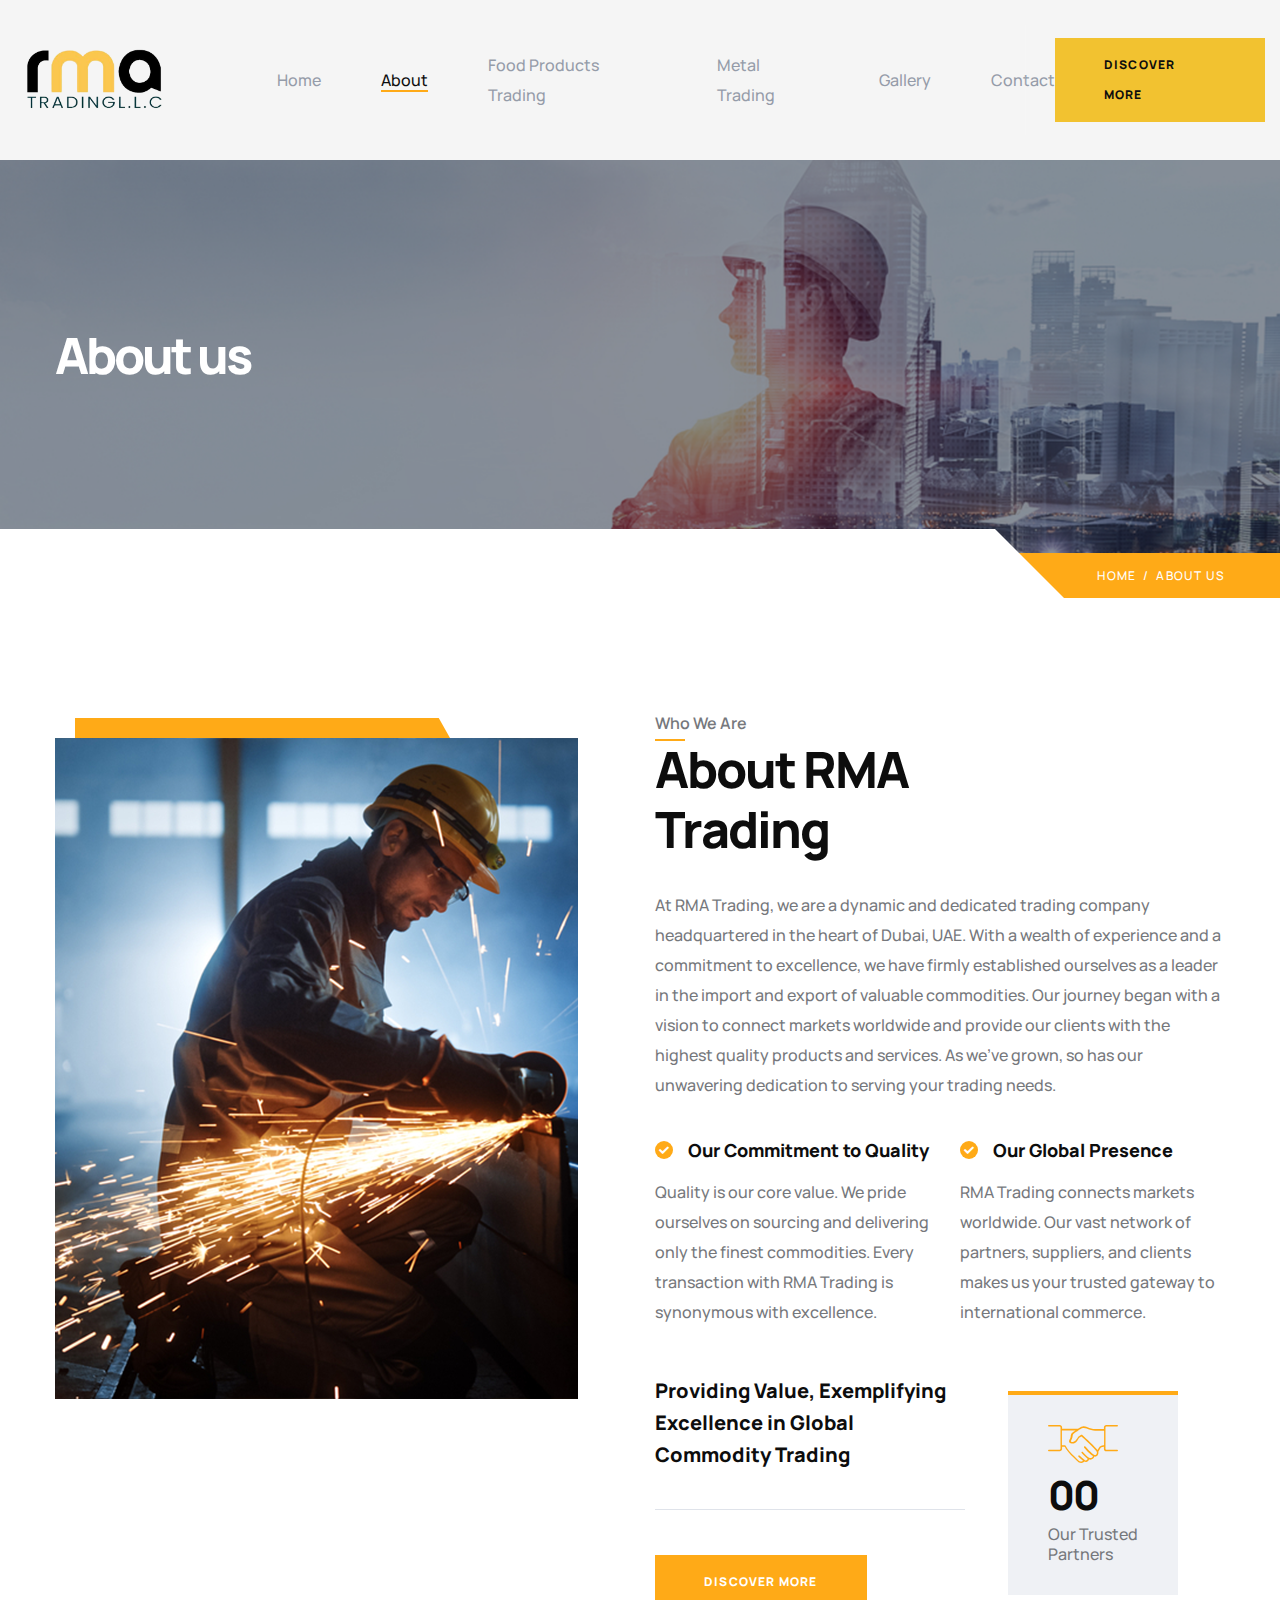
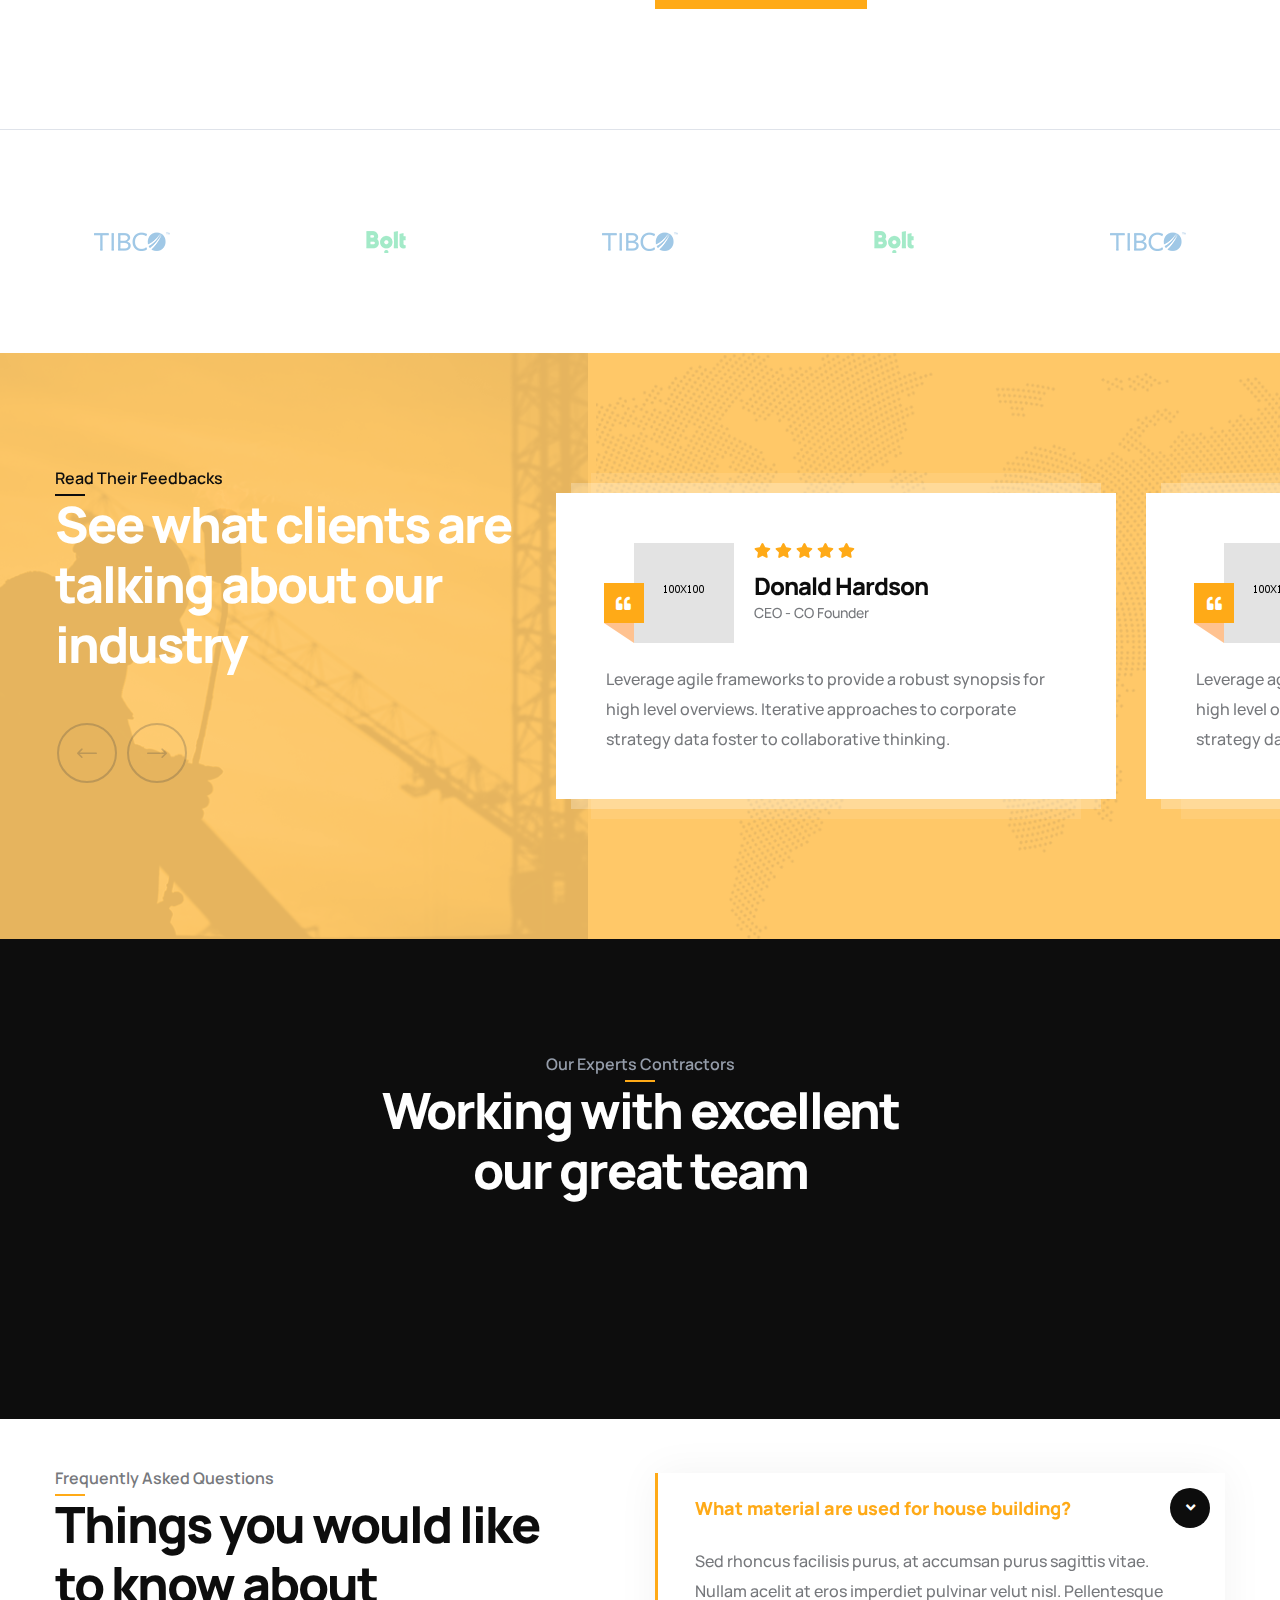
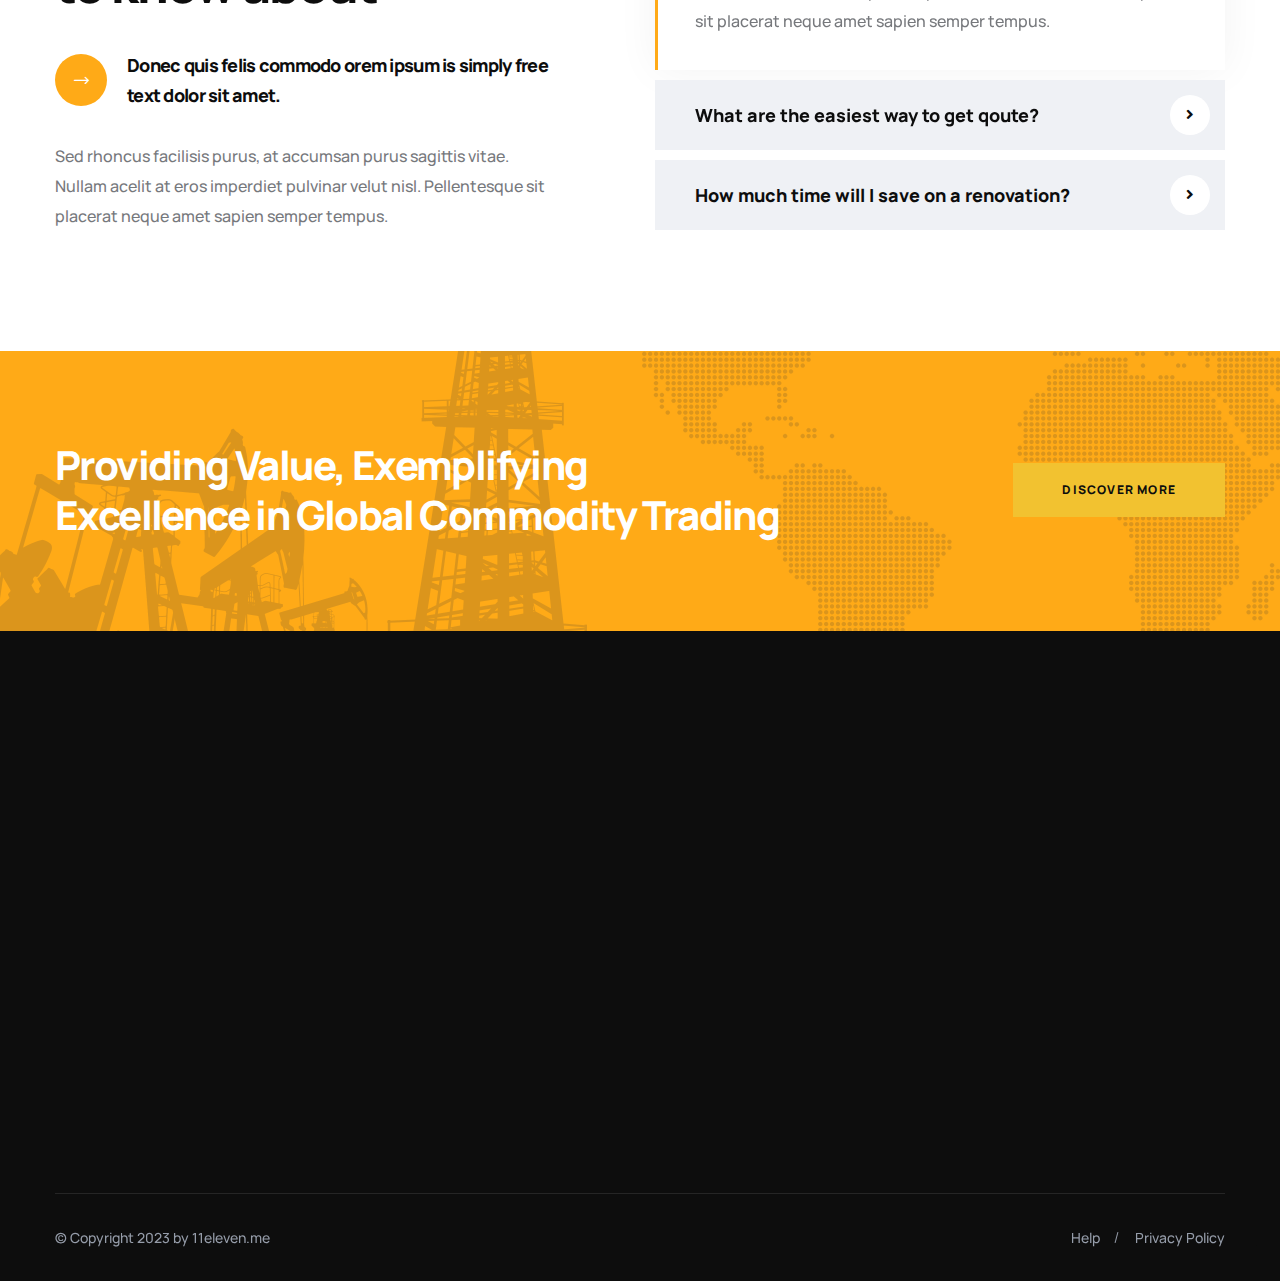
==== about.html @ e62eb187 "first commit" ====
<!DOCTYPE html>
<html lang="en">

<head>
    <meta charset="UTF-8" />
    <meta name="viewport" content="width=device-width, initial-scale=1.0" />
    <title>RMA Trading: Your Gateway to Global Commodity Excellence in Dubai, UAE </title>
    <!-- favicons Icons -->
    <link rel="apple-touch-icon" sizes="180x180" href="assets/images/favicons/apple-touch-icon.png" />
    <link rel="icon" type="image/png" sizes="32x32" href="assets/images/favicons/favicon-32x32.png" />
    <link rel="icon" type="image/png" sizes="16x16" href="assets/images/favicons/favicon-16x16.png" />
    <link rel="manifest" href="assets/images/favicons/site.webmanifest" />
    <meta name="description" content="austry HTML 5 Template " />

    <!-- fonts -->
    <link rel="preconnect" href="https://fonts.googleapis.com">

    <link rel="preconnect" href="https://fonts.gstatic.com" crossorigin>

    <link href="https://fonts.googleapis.com/css2?family=Manrope:wght@200;300;400;500;600;700;800&display=swap"
        rel="stylesheet">

    <link rel="stylesheet" href="assets/vendors/bootstrap/css/bootstrap.min.css" />
    <link rel="stylesheet" href="assets/vendors/animate/animate.min.css" />
    <link rel="stylesheet" href="assets/vendors/animate/custom-animate.css" />
    <link rel="stylesheet" href="assets/vendors/fontawesome/css/all.min.css" />
    <link rel="stylesheet" href="assets/vendors/jarallax/jarallax.css" />
    <link rel="stylesheet" href="assets/vendors/jquery-magnific-popup/jquery.magnific-popup.css" />
    <link rel="stylesheet" href="assets/vendors/nouislider/nouislider.min.css" />
    <link rel="stylesheet" href="assets/vendors/nouislider/nouislider.pips.css" />
    <link rel="stylesheet" href="assets/vendors/odometer/odometer.min.css" />
    <link rel="stylesheet" href="assets/vendors/swiper/swiper.min.css" />
    <link rel="stylesheet" href="assets/vendors/austry-icons/style.css">
    <link rel="stylesheet" href="assets/vendors/tiny-slider/tiny-slider.min.css" />
    <link rel="stylesheet" href="assets/vendors/reey-font/stylesheet.css" />
    <link rel="stylesheet" href="assets/vendors/owl-carousel/owl.carousel.min.css" />
    <link rel="stylesheet" href="assets/vendors/owl-carousel/owl.theme.default.min.css" />
    <link rel="stylesheet" href="assets/vendors/bxslider/jquery.bxslider.css" />
    <link rel="stylesheet" href="assets/vendors/bootstrap-select/css/bootstrap-select.min.css" />
    <link rel="stylesheet" href="assets/vendors/vegas/vegas.min.css" />
    <link rel="stylesheet" href="assets/vendors/jquery-ui/jquery-ui.css" />
    <link rel="stylesheet" href="assets/vendors/timepicker/timePicker.css" />

    <!-- template styles -->
    <link rel="stylesheet" href="assets/css/austry.css" />
    <link rel="stylesheet" href="assets/css/austry-responsive.css" />
    <link rel="stylesheet" href="assets/css/color-6.css" />
</head>

<body>



    <div class="preloader">
        <div class="preloader__image"></div>
    </div>
    <!-- /.preloader -->




    <div class="page-wrapper">
        <header class="main-header-six">
            <nav class="main-menu main-menu-six">
                <div class="main-menu-six__wrapper">
                    <div class="container">
                        <div class="main-menu-six__wrapper-inner">
                            <div class="main-menu-six__logo">
                                <a href="index.html"><img src="assets/images/resources/logo-6.png" style="width: 60%;"
                                        alt=""></a>
                            </div>
                            <div class="main-menu-six__main-menu-box">
                                <a href="#" class="mobile-nav__toggler"><i class="fa fa-bars"></i></a>
                                <ul class="main-menu__list">
                                    <li class="dropdown">
                                        <a href="index.html">Home </a>

                                    </li>
                                    <li>
                                        <a href="about.html">About</a>
                                    </li>
                                    <li class="dropdown">
                                        <a href="#">Food Products Trading</a>

                                    </li>

                                    <li class="dropdown">
                                        <a href="#">Metal Trading</a>

                                    </li>
                                    <li class="dropdown">
                                        <a href="#">Gallery</a>

                                    </li>
                                    <li>
                                        <a href="contact.html">Contact</a>
                                    </li>
                                </ul>
                            </div>
                            <div class="main-menu-six__search-cart-box">
                                <div class="about-six__btn-box-header">
                                    <a href="about.html" class="thm-btn-abt about-six__btn">Discover more</a>
                                </div>
                            </div>
                        </div>
                    </div>
                </div>
            </nav>
        </header>

        <div class="stricky-header stricked-menu main-menu main-menu-six">
            <div class="sticky-header__content"></div><!-- /.sticky-header__content -->
        </div><!-- /.stricky-header -->



        <!--Page Header Start-->
        <section class="page-header">
            <div class="page-header-bg" style="background-image: url(assets/images/backgrounds/abt-bg.png)">
            </div>

            <div class="container">
                <div class="page-header__inner">
                    <h2>About us</h2>
                    <div class="thm-breadcrumb__box">
                        <ul class="thm-breadcrumb list-unstyled">
                            <li><a href="index.html">Home</a></li>
                            <li><span>/</span></li>
                            <li>About us</li>
                        </ul>
                    </div>
                </div>
            </div>
        </section>
        <!--Page Header End-->

        <!--About Seven Start-->
     
        <!--About Seven End-->
        <section class="about-four">
            <div class="container">
                <div class="row">
                    <div class="col-xl-6">
                        <div class="about-four__left">
                            <div class="about-four__img-box wow slideInLeft" data-wow-delay="100ms"
                                data-wow-duration="2500ms">
                                <div class="about-four__img">
                                    <img src="assets/images/resources/about-four-img-1.png" alt="">
                                </div>
                        
                            </div>
                        </div>
                    </div>
                    <div class="col-xl-6">
                        <div class="about-four__right">
                            <div class="section-title text-left">
                                <span class="section-title__tagline">Who We Are</span>
                                <h2 class="section-title__title">About RMA <br>Trading</h2>
                            </div>
                            <p class="about-four__text">At RMA Trading, we are a dynamic and dedicated trading company headquartered in the heart of Dubai, UAE. With a wealth of experience and a commitment to excellence, we have firmly established ourselves as a leader in the import and export of valuable commodities. Our journey began with a vision to connect markets worldwide and provide our clients with the highest quality products and services. As we've grown, so has our unwavering dedication to serving your trading needs.</p>
                            <ul class="list-unstyled about-four__points">
                                <li>
                                    <div class="about-four__icon-box">
                                        <div class="about-four__icon">
                                            <span class="fa fa-check"></span>
                                        </div>
                                        <p class="about-four__icon-text">Our Commitment to Quality</p>
                                    </div>
                                    <p class="about-four__text-2">Quality is our core value. We pride ourselves on sourcing and delivering only the finest commodities. Every transaction with RMA Trading is synonymous with excellence.</p>
                                </li>
                                <li>
                                    <div class="about-four__icon-box">
                                        <div class="about-four__icon">
                                            <span class="fa fa-check"></span>
                                        </div>
                                        <p class="about-four__icon-text">Our Global Presence</p>
                                    </div>
                                    <p class="about-four__text-2">RMA Trading connects markets worldwide. Our vast network of partners, suppliers, and clients makes us your trusted gateway to international commerce.</p>
                                </li>
                            </ul>
                            <div class="about-four__bottom">
                                <div class="about-four__bottom-left">
                                    <div class="about-four__bottom-text-box">
                                        <p class="about-four__bottom-text">Providing Value, Exemplifying Excellence in Global Commodity Trading</p>
                                    </div>
                                    <div class="about-four__btn-box">
                                        <a href="about.html" class="thm-btn about-four__btn">Discover more</a>
                                    </div>
                                </div>
                                <div class="about-four__bottom-right">
                                    <div class="about-four__project-completed">
                                        <div class="about-four__project-completed-icon">
                                            <img src="assets\images\Icons\icon-fea-04.svg" class="icon-feature-home" alt="">
                                        </div>
                                        <div class="about-four__project-completed-count-box count-box">
                                            <h3 class="count-text" data-stop="360" data-speed="3500">00</h3>
                                            <p>Our Trusted <br> Partners</p>
                                        </div>
                                    </div>
                                </div>
                            </div>
                        </div>
                    </div>
                </div>
            </div>
        </section>
        <!--Brand One Start-->
        <section class="brand-six">
            <div class="container">
                <div class="thm-swiper__slider swiper-container" data-swiper-options='{"spaceBetween": 100,
                "slidesPerView": 5,
                "loop": true,
                "navigation": {
                    "nextEl": "#brand-one__swiper-button-next",
                    "prevEl": "#brand-one__swiper-button-prev"
                },
                "autoplay": { "delay": 5000 },
                "breakpoints": {
                    "0": {
                        "spaceBetween": 30,
                        "slidesPerView": 2
                    },
                    "375": {
                        "spaceBetween": 30,
                        "slidesPerView": 2
                    },
                    "575": {
                        "spaceBetween": 30,
                        "slidesPerView": 3
                    },
                    "767": {
                        "spaceBetween": 50,
                        "slidesPerView": 4
                    },
                    "991": {
                        "spaceBetween": 50,
                        "slidesPerView": 5
                    },
                    "1199": {
                        "spaceBetween": 100,
                        "slidesPerView": 5
                    }
                }}'>
                    <div class="swiper-wrapper">
                        <div class="swiper-slide">
                            <img src="assets/images/brand/brand-1-1.png" alt="">
                        </div><!-- /.swiper-slide -->
                        <div class="swiper-slide">
                            <img src="assets/images/brand/brand-1-2.png" alt="">
                        </div><!-- /.swiper-slide -->
                        <div class="swiper-slide">
                            <img src="assets/images/brand/brand-1-1.png" alt="">
                        </div><!-- /.swiper-slide -->
                        <div class="swiper-slide">
                            <img src="assets/images/brand/brand-1-2.png" alt="">
                        </div><!-- /.swiper-slide -->
                        <div class="swiper-slide">
                            <img src="assets/images/brand/brand-1-1.png" alt="">
                        </div><!-- /.swiper-slide -->
                        <div class="swiper-slide">
                            <img src="assets/images/brand/brand-1-2.png" alt="">
                        </div><!-- /.swiper-slide -->
                        <div class="swiper-slide">
                            <img src="assets/images/brand/brand-1-1.png" alt="">
                        </div><!-- /.swiper-slide -->
                        <div class="swiper-slide">
                            <img src="assets/images/brand/brand-1-2.png" alt="">
                        </div><!-- /.swiper-slide -->
                        <div class="swiper-slide">
                            <img src="assets/images/brand/brand-1-2.png" alt="">
                        </div><!-- /.swiper-slide -->
                        <div class="swiper-slide">
                            <img src="assets/images/brand/brand-1-1.png" alt="">
                        </div><!-- /.swiper-slide -->
                    </div>
                </div>
            </div>
        </section>
        <!--Brand One End-->

        <!--Testimonial Four Start-->
        <section class="testimonial-one">
            <div class="testimonial-one__bg"
                style="background-image: url(assets/images/backgrounds/testimonial-one-bg.png);"></div>
            <div class="testimonial-one__shape-1"
                style="background-image: url(assets/images/shapes/testimonial-shape-1.png);"></div>
            <div class="container">
                <div class="row">
                    <div class="col-xl-5 col-lg-5">
                        <div class="testimonial-one__left">
                            <div class="section-title text-left">
                                <span class="section-title__tagline">Read Their Feedbacks</span>
                                <h2 class="section-title__title">See what clients are talking about our industry</h2>
                            </div>
                        </div>
                    </div>
                    <div class="col-xl-7 col-lg-7">
                        <div class="testimonial-one__right">
                            <div class="testimonial-one__carousel thm-owl__carousel owl-theme owl-carousel"
                                data-owl-options='{
                                "items": 1,
                                "margin": 30,
                                "smartSpeed": 700,
                                "loop":true,
                                "autoplay": 6000,
                                "nav":true,
                                "dots":false,
                                "navText": ["<span class=\"icon-left-arrow\"></span>","<span class=\"icon-right-arrow\"></span>"],
                                "responsive":{
                                    "0":{
                                        "items":1
                                    },
                                    "768":{
                                        "items":1
                                    },
                                    "992":{
                                        "items": 1
                                    },
                                    "1200":{
                                        "items": 1.185555
                                    }
                                }

                            }'>
                                <!--Testimonial One Single Start-->
                                <div class="item">
                                    <div class="testimonial-one__single">
                                        <div class="testimonial-one__single-inner">
                                            <div class="testimonial-one__client-info">
                                                <div class="testimonial-one__client-img">
                                                    <img src="assets/images/testimonial/testimonial-1-1.jpg" alt="">
                                                    <div class="testimonial-one__quote">
                                                        <i class="fas fa-quote-left"></i>
                                                    </div>
                                                </div>
                                                <div class="testimonial-one__content">
                                                    <div class="testimonial-one__rating">
                                                        <span class="fa fa-star"></span>
                                                        <span class="fa fa-star"></span>
                                                        <span class="fa fa-star"></span>
                                                        <span class="fa fa-star"></span>
                                                        <span class="fa fa-star"></span>
                                                    </div>
                                                    <h3 class="testimonial-one__client-name">Donald Hardson</h3>
                                                    <p class="testimonial-one__client-sub-title">CEO - CO Founder</p>
                                                </div>
                                            </div>
                                            <p class="testimonial-one__text">Leverage agile frameworks to provide a
                                                robust
                                                synopsis for high level overviews. Iterative approaches to corporate
                                                strategy data foster to collaborative thinking.</p>
                                        </div>
                                    </div>
                                </div>
                                <!--Testimonial One Single End-->
                                <!--Testimonial One Single Start-->
                                <div class="item">
                                    <div class="testimonial-one__single">
                                        <div class="testimonial-one__single-inner">
                                            <div class="testimonial-one__client-info">
                                                <div class="testimonial-one__client-img">
                                                    <img src="assets/images/testimonial/testimonial-1-2.jpg" alt="">
                                                    <div class="testimonial-one__quote">
                                                        <i class="fas fa-quote-left"></i>
                                                    </div>
                                                </div>
                                                <div class="testimonial-one__content">
                                                    <div class="testimonial-one__rating">
                                                        <span class="fa fa-star"></span>
                                                        <span class="fa fa-star"></span>
                                                        <span class="fa fa-star"></span>
                                                        <span class="fa fa-star"></span>
                                                        <span class="fa fa-star"></span>
                                                    </div>
                                                    <h3 class="testimonial-one__client-name">Christine Eve</h3>
                                                    <p class="testimonial-one__client-sub-title">CEO - CO Founder</p>
                                                </div>
                                            </div>
                                            <p class="testimonial-one__text">Leverage agile frameworks to provide a
                                                robust
                                                synopsis for high level overviews. Iterative approaches to corporate
                                                strategy data foster to collaborative thinking.</p>
                                        </div>
                                    </div>
                                </div>
                                <!--Testimonial One Single End-->
                            </div>
                        </div>
                    </div>
                </div>
            </div>
        </section>
        <!--Testimonial Four End-->

        <!--Team One Start-->
        <section class="team-one about-page-team">
            <div class="about-page-team__bg-box">
                <div class="about-page-team__bg jarallax" data-jarallax data-speed="0.2" data-imgPosition="50% 0%"
                    style="background-image: url(assets/images/backgrounds/about-page-team-bg.jpg);"></div>
            </div>
            <div class="container">
                <div class="section-title text-center">
                    <span class="section-title__tagline">Our Experts Contractors</span>
                    <h2 class="section-title__title">Working with excellent
                        <br> our great team
                    </h2>
                </div>
            
            </div>
        </section>
        <!--Team One End-->

        <!--FAQ One Start-->
        <section class="faq-one">
            <div class="container">
                <div class="row">
                    <div class="col-xl-6 col-lg-6">
                        <div class="faq-one__left">
                            <div class="section-title text-left">
                                <span class="section-title__tagline">Frequently Asked Questions</span>
                                <h2 class="section-title__title">Things you would like to know about</h2>
                            </div>
                            <div class="faq-one__icon-box">
                                <div class="faq-one__icon">
                                    <span class="icon-right-arrow"></span>
                                </div>
                                <div class="faq-one__icon-text">
                                    <p>Donec quis felis commodo orem ipsum is simply free text dolor sit amet.</p>
                                </div>
                            </div>
                            <p class="faq-one__text">Sed rhoncus facilisis purus, at accumsan purus sagittis vitae.
                                Nullam acelit at eros imperdiet pulvinar velut nisl. Pellentesque sit placerat neque
                                amet sapien semper tempus.</p>
                        </div>
                    </div>
                    <div class="col-xl-6 col-lg-6">
                        <div class="faq-one__right">
                            <div class="accrodion-grp" data-grp-name="faq-one-accrodion">
                                <div class="accrodion active">
                                    <div class="accrodion-title">
                                        <h4>What material are used for house building?</h4>
                                    </div>
                                    <div class="accrodion-content">
                                        <div class="inner">
                                            <p>Sed rhoncus facilisis purus, at accumsan purus sagittis vitae. Nullam
                                                acelit at eros imperdiet pulvinar velut nisl. Pellentesque sit placerat
                                                neque amet sapien semper tempus.</p>
                                        </div><!-- /.inner -->
                                    </div>
                                </div>
                                <div class="accrodion">
                                    <div class="accrodion-title">
                                        <h4>What are the easiest way to get qoute?</h4>
                                    </div>
                                    <div class="accrodion-content">
                                        <div class="inner">
                                            <p>Sed rhoncus facilisis purus, at accumsan purus sagittis vitae. Nullam
                                                acelit at eros imperdiet pulvinar velut nisl. Pellentesque sit placerat
                                                neque amet sapien semper tempus.</p>
                                        </div><!-- /.inner -->
                                    </div>
                                </div>
                                <div class="accrodion">
                                    <div class="accrodion-title">
                                        <h4>How much time will I save on a renovation?</h4>
                                    </div>
                                    <div class="accrodion-content">
                                        <div class="inner">
                                            <p>Sed rhoncus facilisis purus, at accumsan purus sagittis vitae. Nullam
                                                acelit at eros imperdiet pulvinar velut nisl. Pellentesque sit placerat
                                                neque amet sapien semper tempus.</p>
                                        </div><!-- /.inner -->
                                    </div>
                                </div>
                            </div>
                        </div>
                    </div>
                </div>
            </div>
        </section>
        <!--FAQ One End-->

        <!--CTA One Start-->
        <section class="cta-one">
            <div class="cta-one__shape-1 float-bob-y">
                <img src="assets/images/shapes/cta-one-shape-1.png" alt="">
            </div>
            <div class="cta-one__shape-2 float-bob-x">
                <img src="assets/images/shapes/cta-one-shape-2.png" alt="">
            </div>
            <div class="container">
                <div class="cta-one__inner">
                    <h3 class="cta-one__title">Providing Value, Exemplifying <br> Excellence in Global Commodity Trading
                    </h3>
                    <a href="about.html" class="thm-btn-abt cta-one__btn">Discover more</a>
                </div>
            </div>
        </section>
        <!--CTA One End-->

        <!--Site Footer Start-->
        <footer class="site-footer">
            <div class="site-footer__img">
                <img src="assets/images/resources/footer-logo.png" alt="">
            </div>
            <div class="container">
                <div class="site-footer__top">
                    <div class="row">
                        <div class="col-xl-3 col-lg-6 col-md-6 wow fadeInUp" data-wow-delay="100ms">
                            <div class="footer-widget__column footer-widget__about">
                                <div class="footer-widget__logo">
                                    <a href="index.html"><img src="assets/images/resources/footer-logo.png" alt=""></a>
                                </div>
                                <div class="footer-widget__about-text-box">
                                    <p class="footer-widget__about-text">At RMA Trading, we are a dynamic and dedicated
                                        trading company headquartered in the heart of Dubai, UAE.</p>
                                </div>
                                <div class="footer-widget__about-btn-box">
                                    <a href="contact.html" class="footer-widget__about-btn thm-btn">Contact</a>
                                </div>
                            </div>
                        </div>
                        <div class="col-xl-2 col-lg-6 col-md-6 wow fadeInUp" data-wow-delay="200ms">
                            <div class="footer-widget__column footer-widget__links">
                                <div class="footer-widget__title-box">
                                    <h4 class="footer-widget__title">Links</h4>
                                </div>
                                <ul class="footer-widget__links-list list-unstyled">
                                    <li><a href="about.html">About</a></li>
                                    <li><a href="metal.html">Metal Trading</a></li>
                                    <li><a href="food.html">Food Product Trading</a></li>
                                    <li><a href="gallery-1.html">Gallery</a></li>
                                    <li><a href="contact.html">Contacts</a></li>
                                </ul>
                            </div>
                        </div>
                        <div class="col-xl-3 col-lg-6 col-md-6 wow fadeInUp" data-wow-delay="300ms">
                            <div class="footer-widget__contact">
                                <div class="footer-widget__title-box">
                                    <h4 class="footer-widget__title">Contact</h4>
                                </div>
                                <p class="footer-widget__contact-text">Dubai Business Bay<br>
                                    Churchill Tower
                                    Office N'811
                                </p>
                                <ul class="footer-widget__Contact-list list-unstyled">
                                    <li>
                                        <div class="icon">
                                            <span class="icon-email"></span>
                                        </div>
                                        <div class="text">
                                            <p><a href="needhelp@company.com">info@rmageneraltrading.com </a></p>
                                        </div>
                                    </li>
                                    <li>
                                        <div class="icon">
                                            <span class="icon-telephone"></span>
                                        </div>
                                        <div class="text">
                                            <p><a href="tel:9288008960">+971 ( 56371 ) - 7846</a></p>
                                        </div>
                                    </li>
                                </ul>
                            </div>
                        </div>
                        <div class="col-xl-4 col-lg-6 col-md-6 wow fadeInUp" data-wow-delay="400ms">
                            <div class="footer-widget__newsletter">
                                <div class="footer-widget__title-box">
                                    <h4 class="footer-widget__title">Newsletter</h4>
                                </div>
                                <div class="footer-widget__newsletter-form-box">
                                    <form class="footer-widget__newsletter-form mc-form" data-url="MC_FORM_URL">
                                        <div class="footer-widget__newsletter-form-input-box">
                                            <input type="email" placeholder="Email Address" name="EMAIL">
                                            <button type="submit" class="footer-widget__newsletter-btn"><img
                                                    src="assets/images/icon/paper-plan-icon.png" alt=""></button>
                                        </div>
                                    </form>
                                    <div class="mc-form__response"></div>
                                </div>
                                <div class="site-footer__social">
                                    <a href="#"><i class="fab fa-twitter"></i></a>
                                    <a href="#"><i class="fab fa-facebook"></i></a>
                                    <a href="#"><i class="fab fa-pinterest-p"></i></a>
                                    <a href="#"><i class="fab fa-instagram"></i></a>
                                </div>
                            </div>
                        </div>
                    </div>
                </div>
                <div class="site-footer__bottom">
                    <p class="site-footer__bottom-text">© Copyright 2023 by <a href="#">11eleven.me</a></p>
                    <ul class="list-unstyled site-footer__bottom-menu">
                        <li><a href="about.html">Help</a></li>
                        <li><a href="about.html">Privacy Policy</a></li>
                    </ul>
                </div>
            </div>
        </footer>
        <!--Site Footer End-->


    </div><!-- /.page-wrapper -->


    <div class="mobile-nav__wrapper">
        <div class="mobile-nav__overlay mobile-nav__toggler"></div>
        <!-- /.mobile-nav__overlay -->
        <div class="mobile-nav__content">
            <span class="mobile-nav__close mobile-nav__toggler"><i class="fa fa-times"></i></span>

            <div class="logo-box">
                <a href="index.html" aria-label="logo image"><img src="assets/images/resources/logo-1.png" width="130"
                        alt="" /></a>
            </div>
            <!-- /.logo-box -->
            <div class="mobile-nav__container"></div>
            <!-- /.mobile-nav__container -->

            <ul class="mobile-nav__contact list-unstyled">
                <li>
                    <i class="fa fa-envelope"></i>
                    <a href="mailto:needhelp@packageName__.com">needhelp@austry.com</a>
                </li>
                <li>
                    <i class="fa fa-phone-alt"></i>
                    <a href="tel:666-888-0000">666 888 0000</a>
                </li>
            </ul><!-- /.mobile-nav__contact -->
            <div class="mobile-nav__top">
                <div class="mobile-nav__social">
                    <a href="#" class="fab fa-twitter"></a>
                    <a href="#" class="fab fa-facebook-square"></a>
                    <a href="#" class="fab fa-pinterest-p"></a>
                    <a href="#" class="fab fa-instagram"></a>
                </div><!-- /.mobile-nav__social -->
            </div><!-- /.mobile-nav__top -->



        </div>
        <!-- /.mobile-nav__content -->
    </div>
    <!-- /.mobile-nav__wrapper -->

    <div class="search-popup">
        <div class="search-popup__overlay search-toggler"></div>
        <!-- /.search-popup__overlay -->
        <div class="search-popup__content">
            <form action="#">
                <label for="search" class="sr-only">search here</label><!-- /.sr-only -->
                <input type="text" id="search" placeholder="Search Here..." />
                <button type="submit" aria-label="search submit" class="thm-btn">
                    <i class="icon-magnifying-glass"></i>
                </button>
            </form>
        </div>
        <!-- /.search-popup__content -->
    </div>
    <!-- /.search-popup -->

    <a href="#" data-target="html" class="scroll-to-target scroll-to-top"><i class="fa fa-angle-up"></i></a>


    <script src="assets/vendors/jquery/jquery-3.6.0.min.js"></script>
    <script src="assets/vendors/bootstrap/js/bootstrap.bundle.min.js"></script>
    <script src="assets/vendors/jarallax/jarallax.min.js"></script>
    <script src="assets/vendors/jquery-ajaxchimp/jquery.ajaxchimp.min.js"></script>
    <script src="assets/vendors/jquery-appear/jquery.appear.min.js"></script>
    <script src="assets/vendors/jquery-circle-progress/jquery.circle-progress.min.js"></script>
    <script src="assets/vendors/jquery-magnific-popup/jquery.magnific-popup.min.js"></script>
    <script src="assets/vendors/jquery-validate/jquery.validate.min.js"></script>
    <script src="assets/vendors/nouislider/nouislider.min.js"></script>
    <script src="assets/vendors/odometer/odometer.min.js"></script>
    <script src="assets/vendors/swiper/swiper.min.js"></script>
    <script src="assets/vendors/tiny-slider/tiny-slider.min.js"></script>
    <script src="assets/vendors/wnumb/wNumb.min.js"></script>
    <script src="assets/vendors/wow/wow.js"></script>
    <script src="assets/vendors/isotope/isotope.js"></script>
    <script src="assets/vendors/countdown/countdown.min.js"></script>
    <script src="assets/vendors/owl-carousel/owl.carousel.min.js"></script>
    <script src="assets/vendors/bxslider/jquery.bxslider.min.js"></script>
    <script src="assets/vendors/bootstrap-select/js/bootstrap-select.min.js"></script>
    <script src="assets/vendors/vegas/vegas.min.js"></script>
    <script src="assets/vendors/jquery-ui/jquery-ui.js"></script>
    <script src="assets/vendors/timepicker/timePicker.js"></script>
    <script src="assets/vendors/circleType/jquery.circleType.js"></script>
    <script src="assets/vendors/circleType/jquery.lettering.min.js"></script>
    <script src="assets/vendors/sidebar-content/jquery-sidebar-content.js"></script>




    <!-- template js -->
    <script src="assets/js/austry.js"></script>
</body>

</html>
---- assets/vendors/jarallax/jarallax.css ----
.jarallax {
    position: relative;
    z-index: 0;
}
.jarallax > .jarallax-img {
    position: absolute;
    object-fit: cover;
    /* support for plugin https://github.com/bfred-it/object-fit-images */
    font-family: 'object-fit: cover;';
    top: 0;
    left: 0;
    width: 100%;
    height: 100%;
    z-index: -1;
}
---- assets/vendors/nouislider/nouislider.min.css ----
/*! nouislider - 14.1.1 - 12/15/2019 */
.noUi-target,.noUi-target *{-webkit-touch-callout:none;-webkit-tap-highlight-color:transparent;-webkit-user-select:none;-ms-touch-action:none;touch-action:none;-ms-user-select:none;-moz-user-select:none;user-select:none;-moz-box-sizing:border-box;box-sizing:border-box}.noUi-target{position:relative}.noUi-base,.noUi-connects{width:100%;height:100%;position:relative;z-index:1}.noUi-connects{overflow:hidden;z-index:0}.noUi-connect,.noUi-origin{will-change:transform;position:absolute;z-index:1;top:0;right:0;-ms-transform-origin:0 0;-webkit-transform-origin:0 0;-webkit-transform-style:preserve-3d;transform-origin:0 0;transform-style:flat}.noUi-connect{height:100%;width:100%}.noUi-origin{height:10%;width:10%}.noUi-txt-dir-rtl.noUi-horizontal .noUi-origin{left:0;right:auto}.noUi-vertical .noUi-origin{width:0}.noUi-horizontal .noUi-origin{height:0}.noUi-handle{-webkit-backface-visibility:hidden;backface-visibility:hidden;position:absolute}.noUi-touch-area{height:100%;width:100%}.noUi-state-tap .noUi-connect,.noUi-state-tap .noUi-origin{-webkit-transition:transform .3s;transition:transform .3s}.noUi-state-drag *{cursor:inherit!important}.noUi-horizontal{height:18px}.noUi-horizontal .noUi-handle{width:34px;height:28px;right:-17px;top:-6px}.noUi-vertical{width:18px}.noUi-vertical .noUi-handle{width:28px;height:34px;right:-6px;top:-17px}.noUi-txt-dir-rtl.noUi-horizontal .noUi-handle{left:-17px;right:auto}.noUi-target{background:#FAFAFA;border-radius:4px;border:1px solid #D3D3D3;box-shadow:inset 0 1px 1px #F0F0F0,0 3px 6px -5px #BBB}.noUi-connects{border-radius:3px}.noUi-connect{background:#3FB8AF}.noUi-draggable{cursor:ew-resize}.noUi-vertical .noUi-draggable{cursor:ns-resize}.noUi-handle{border:1px solid #D9D9D9;border-radius:3px;background:#FFF;cursor:default;box-shadow:inset 0 0 1px #FFF,inset 0 1px 7px #EBEBEB,0 3px 6px -3px #BBB}.noUi-active{box-shadow:inset 0 0 1px #FFF,inset 0 1px 7px #DDD,0 3px 6px -3px #BBB}.noUi-handle:after,.noUi-handle:before{content:"";display:block;position:absolute;height:14px;width:1px;background:#E8E7E6;left:14px;top:6px}.noUi-handle:after{left:17px}.noUi-vertical .noUi-handle:after,.noUi-vertical .noUi-handle:before{width:14px;height:1px;left:6px;top:14px}.noUi-vertical .noUi-handle:after{top:17px}[disabled] .noUi-connect{background:#B8B8B8}[disabled] .noUi-handle,[disabled].noUi-handle,[disabled].noUi-target{cursor:not-allowed}.noUi-pips,.noUi-pips *{-moz-box-sizing:border-box;box-sizing:border-box}.noUi-pips{position:absolute;color:#999}.noUi-value{position:absolute;white-space:nowrap;text-align:center}.noUi-value-sub{color:#ccc;font-size:10px}.noUi-marker{position:absolute;background:#CCC}.noUi-marker-sub{background:#AAA}.noUi-marker-large{background:#AAA}.noUi-pips-horizontal{padding:10px 0;height:80px;top:100%;left:0;width:100%}.noUi-value-horizontal{-webkit-transform:translate(-50%,50%);transform:translate(-50%,50%)}.noUi-rtl .noUi-value-horizontal{-webkit-transform:translate(50%,50%);transform:translate(50%,50%)}.noUi-marker-horizontal.noUi-marker{margin-left:-1px;width:2px;height:5px}.noUi-marker-horizontal.noUi-marker-sub{height:10px}.noUi-marker-horizontal.noUi-marker-large{height:15px}.noUi-pips-vertical{padding:0 10px;height:100%;top:0;left:100%}.noUi-value-vertical{-webkit-transform:translate(0,-50%);transform:translate(0,-50%);padding-left:25px}.noUi-rtl .noUi-value-vertical{-webkit-transform:translate(0,50%);transform:translate(0,50%)}.noUi-marker-vertical.noUi-marker{width:5px;height:2px;margin-top:-1px}.noUi-marker-vertical.noUi-marker-sub{width:10px}.noUi-marker-vertical.noUi-marker-large{width:15px}.noUi-tooltip{display:block;position:absolute;border:1px solid #D9D9D9;border-radius:3px;background:#fff;color:#000;padding:5px;text-align:center;white-space:nowrap}.noUi-horizontal .noUi-tooltip{-webkit-transform:translate(-50%,0);transform:translate(-50%,0);left:50%;bottom:120%}.noUi-vertical .noUi-tooltip{-webkit-transform:translate(0,-50%);transform:translate(0,-50%);top:50%;right:120%}
---- assets/vendors/nouislider/nouislider.pips.css ----
/* Base;
 *
 */
.noUi-pips,
.noUi-pips * {
-moz-box-sizing: border-box;
	box-sizing: border-box;
}
.noUi-pips {
	position: absolute;
	font: 400 12px Arial;
	color: #999;
}

/* Values;
 *
 */
.noUi-value {
	width: 40px;
	position: absolute;
	text-align: center;
}
.noUi-value-sub {
	color: #ccc;
	font-size: 10px;
}

/* Markings;
 *
 */
.noUi-marker {
	position: absolute;
	background: #CCC;
}
.noUi-marker-sub {
	background: #AAA;
}
.noUi-marker-large {
	background: #AAA;
}

/* Horizontal layout;
 *
 */
.noUi-pips-horizontal {
	padding: 10px 0;
	height: 50px;
	top: 100%;
	left: 0;
	width: 100%;
}
.noUi-value-horizontal {
	margin-left: -20px;
	padding-top: 20px;
}
.noUi-value-horizontal.noUi-value-sub {
	padding-top: 15px;
}

.noUi-marker-horizontal.noUi-marker {
	margin-left: -1px;
	width: 2px;
	height: 5px;
}
.noUi-marker-horizontal.noUi-marker-sub {
	height: 10px;
}
.noUi-marker-horizontal.noUi-marker-large {
	height: 15px;
}

/* Vertical layout;
 *
 */
.noUi-pips-vertical {
	padding: 0 10px;
	height: 100%;
	top: 0;
	left: 100%;
}
.noUi-value-vertical {
	width: 15px;
	margin-left: 20px;
	margin-top: -5px;
}

.noUi-marker-vertical.noUi-marker {
	width: 5px;
	height: 2px;
	margin-top: -1px;
}
.noUi-marker-vertical.noUi-marker-sub {
	width: 10px;
}
.noUi-marker-vertical.noUi-marker-large {
	width: 15px;
}
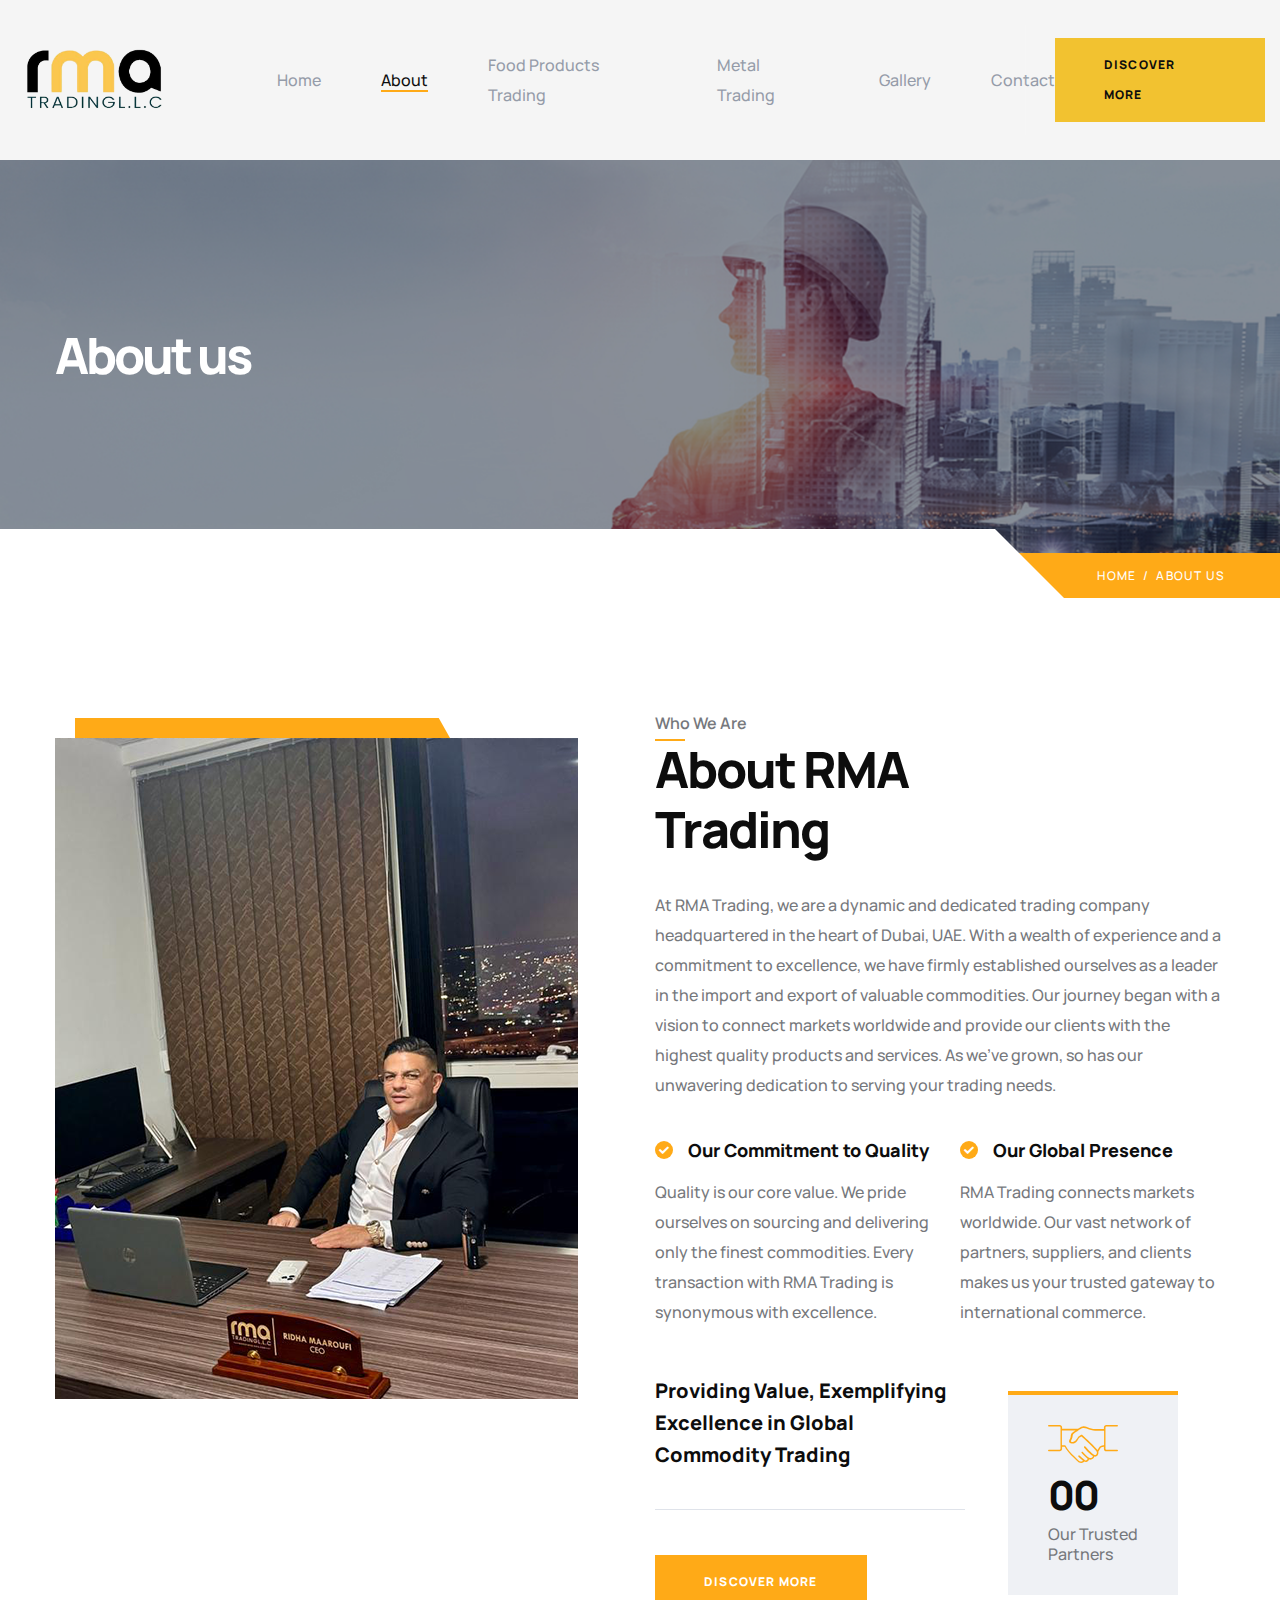
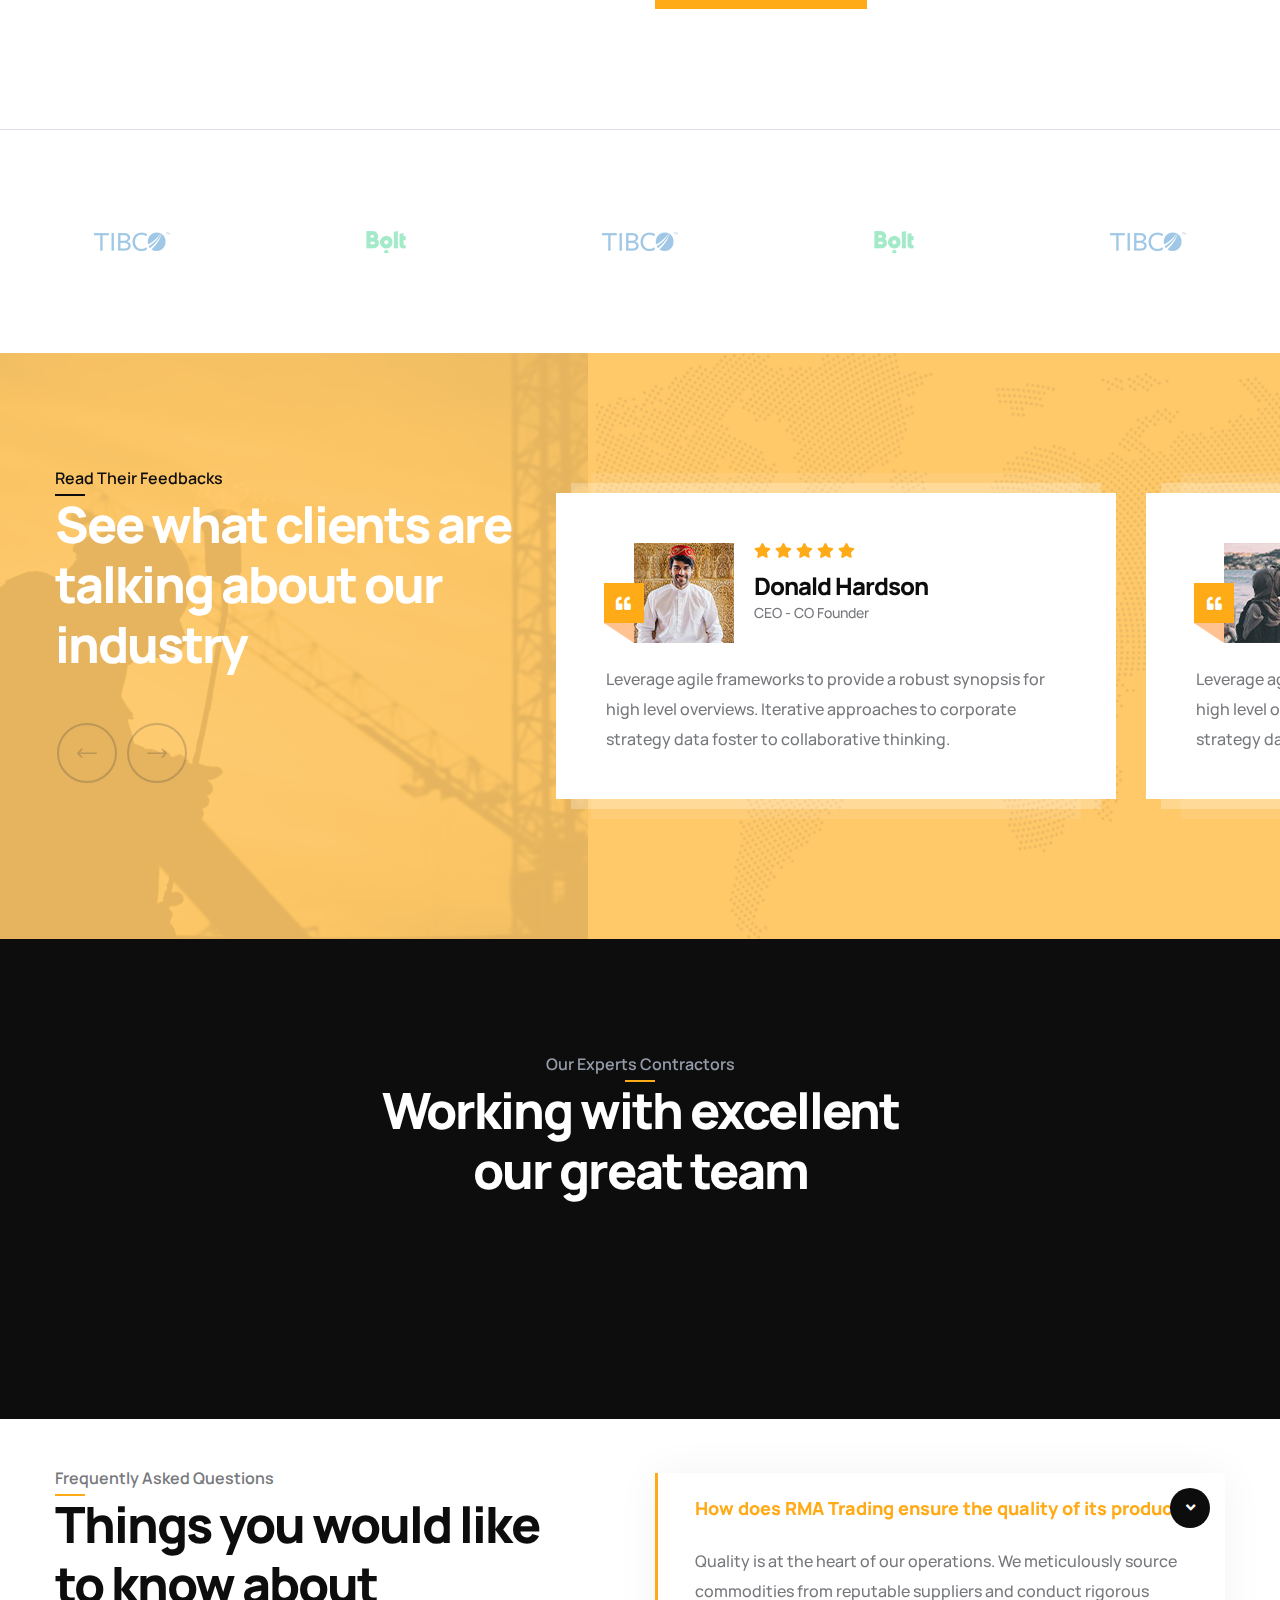
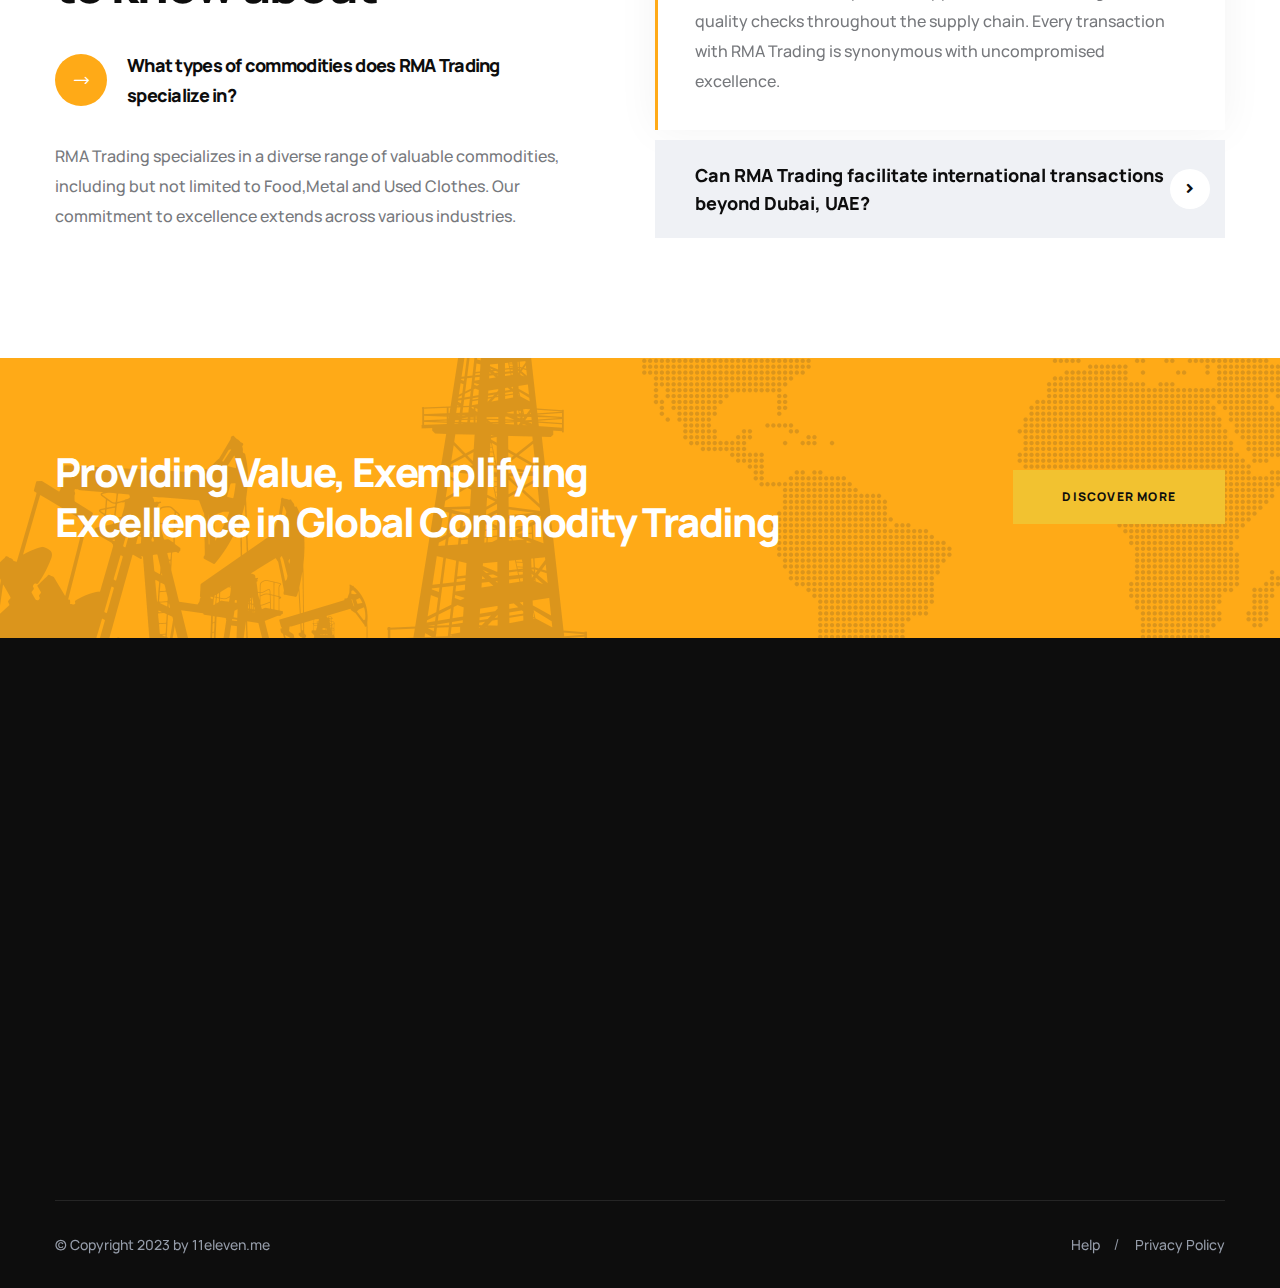
==== commit 7d3d0ae2: "first commit" ====
--- a/about.html
+++ b/about.html
@@ -425,12 +425,10 @@
                                     <span class="icon-right-arrow"></span>
                                 </div>
                                 <div class="faq-one__icon-text">
-                                    <p>Donec quis felis commodo orem ipsum is simply free text dolor sit amet.</p>
-                                </div>
-                            </div>
-                            <p class="faq-one__text">Sed rhoncus facilisis purus, at accumsan purus sagittis vitae.
-                                Nullam acelit at eros imperdiet pulvinar velut nisl. Pellentesque sit placerat neque
-                                amet sapien semper tempus.</p>
+                                    <p>What types of commodities does RMA Trading specialize in?</p>
+                                </div>
+                            </div>
+                            <p class="faq-one__text">RMA Trading specializes in a diverse range of valuable commodities, including but not limited to Food,Metal and Used Clothes. Our commitment to excellence extends across various industries.</p>
                         </div>
                     </div>
                     <div class="col-xl-6 col-lg-6">
@@ -438,40 +436,30 @@
                             <div class="accrodion-grp" data-grp-name="faq-one-accrodion">
                                 <div class="accrodion active">
                                     <div class="accrodion-title">
-                                        <h4>What material are used for house building?</h4>
+                                        <h4>How does RMA Trading ensure the quality of its products?</h4>
                                     </div>
                                     <div class="accrodion-content">
                                         <div class="inner">
-                                            <p>Sed rhoncus facilisis purus, at accumsan purus sagittis vitae. Nullam
-                                                acelit at eros imperdiet pulvinar velut nisl. Pellentesque sit placerat
-                                                neque amet sapien semper tempus.</p>
+                                            <p>Quality is at the heart of our operations. We meticulously source commodities from reputable suppliers and conduct rigorous quality checks throughout the supply chain. Every transaction with RMA Trading is synonymous with uncompromised excellence.</p>
                                         </div><!-- /.inner -->
                                     </div>
                                 </div>
                                 <div class="accrodion">
                                     <div class="accrodion-title">
-                                        <h4>What are the easiest way to get qoute?</h4>
+                                        <h4>Can RMA Trading facilitate international transactions beyond Dubai, UAE?</h4>
                                     </div>
                                     <div class="accrodion-content">
                                         <div class="inner">
-                                            <p>Sed rhoncus facilisis purus, at accumsan purus sagittis vitae. Nullam
-                                                acelit at eros imperdiet pulvinar velut nisl. Pellentesque sit placerat
-                                                neque amet sapien semper tempus.</p>
+                                            <p>Absolutely. RMA Trading prides itself on its global presence. With an extensive network of partners, suppliers, and clients, we serve as a trusted gateway to international commerce. Whether you're in Dubai or any part of the world, we can meet your trading needs efficiently.
+
+
+
+
+                                            </p>
                                         </div><!-- /.inner -->
                                     </div>
                                 </div>
-                                <div class="accrodion">
-                                    <div class="accrodion-title">
-                                        <h4>How much time will I save on a renovation?</h4>
-                                    </div>
-                                    <div class="accrodion-content">
-                                        <div class="inner">
-                                            <p>Sed rhoncus facilisis purus, at accumsan purus sagittis vitae. Nullam
-                                                acelit at eros imperdiet pulvinar velut nisl. Pellentesque sit placerat
-                                                neque amet sapien semper tempus.</p>
-                                        </div><!-- /.inner -->
-                                    </div>
-                                </div>
+                           
                             </div>
                         </div>
                     </div>
--- a/assets/css/austry.css
+++ b/assets/css/austry.css
@@ -4369,8 +4369,8 @@
 
 .main-slider-six .container {
   position: relative;
-  padding-top: 183px;
-  padding-bottom: 200px;
+  
+  padding-bottom: 400px;
   z-index: 30;
 }
 
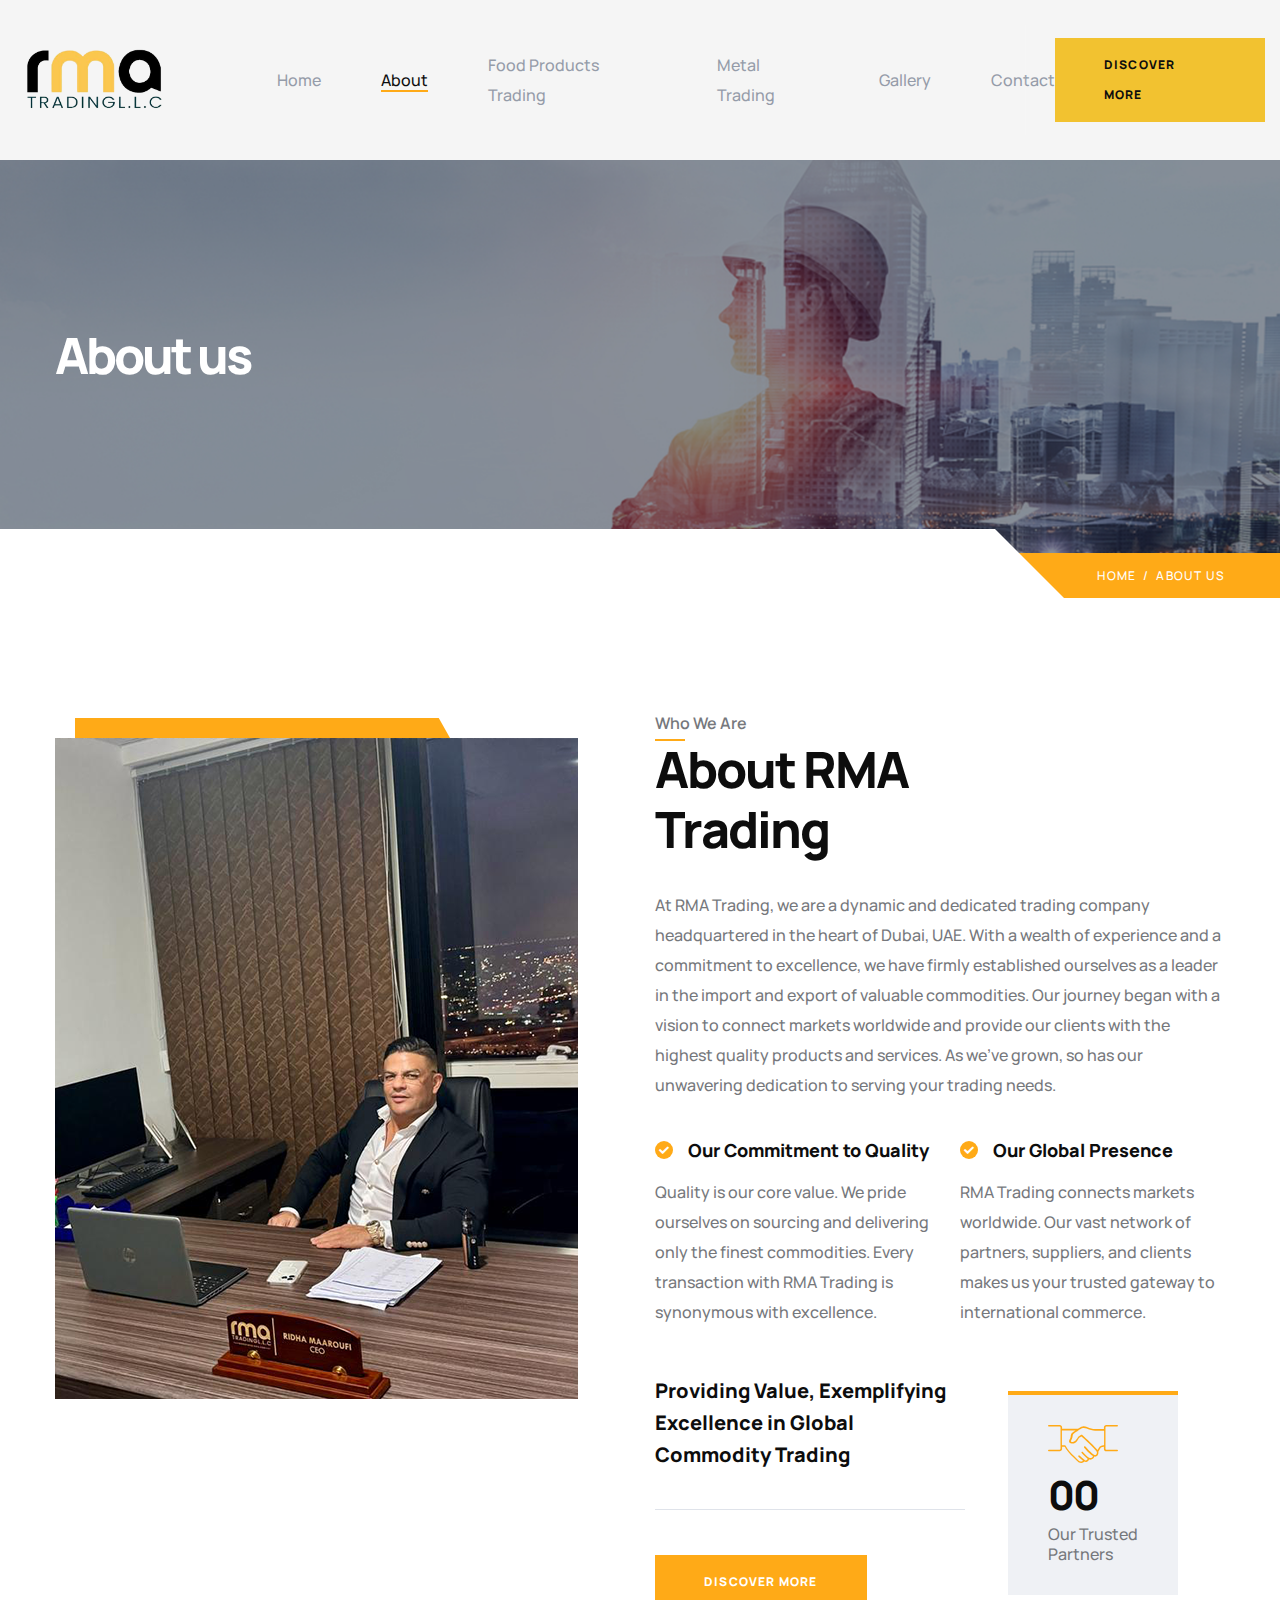
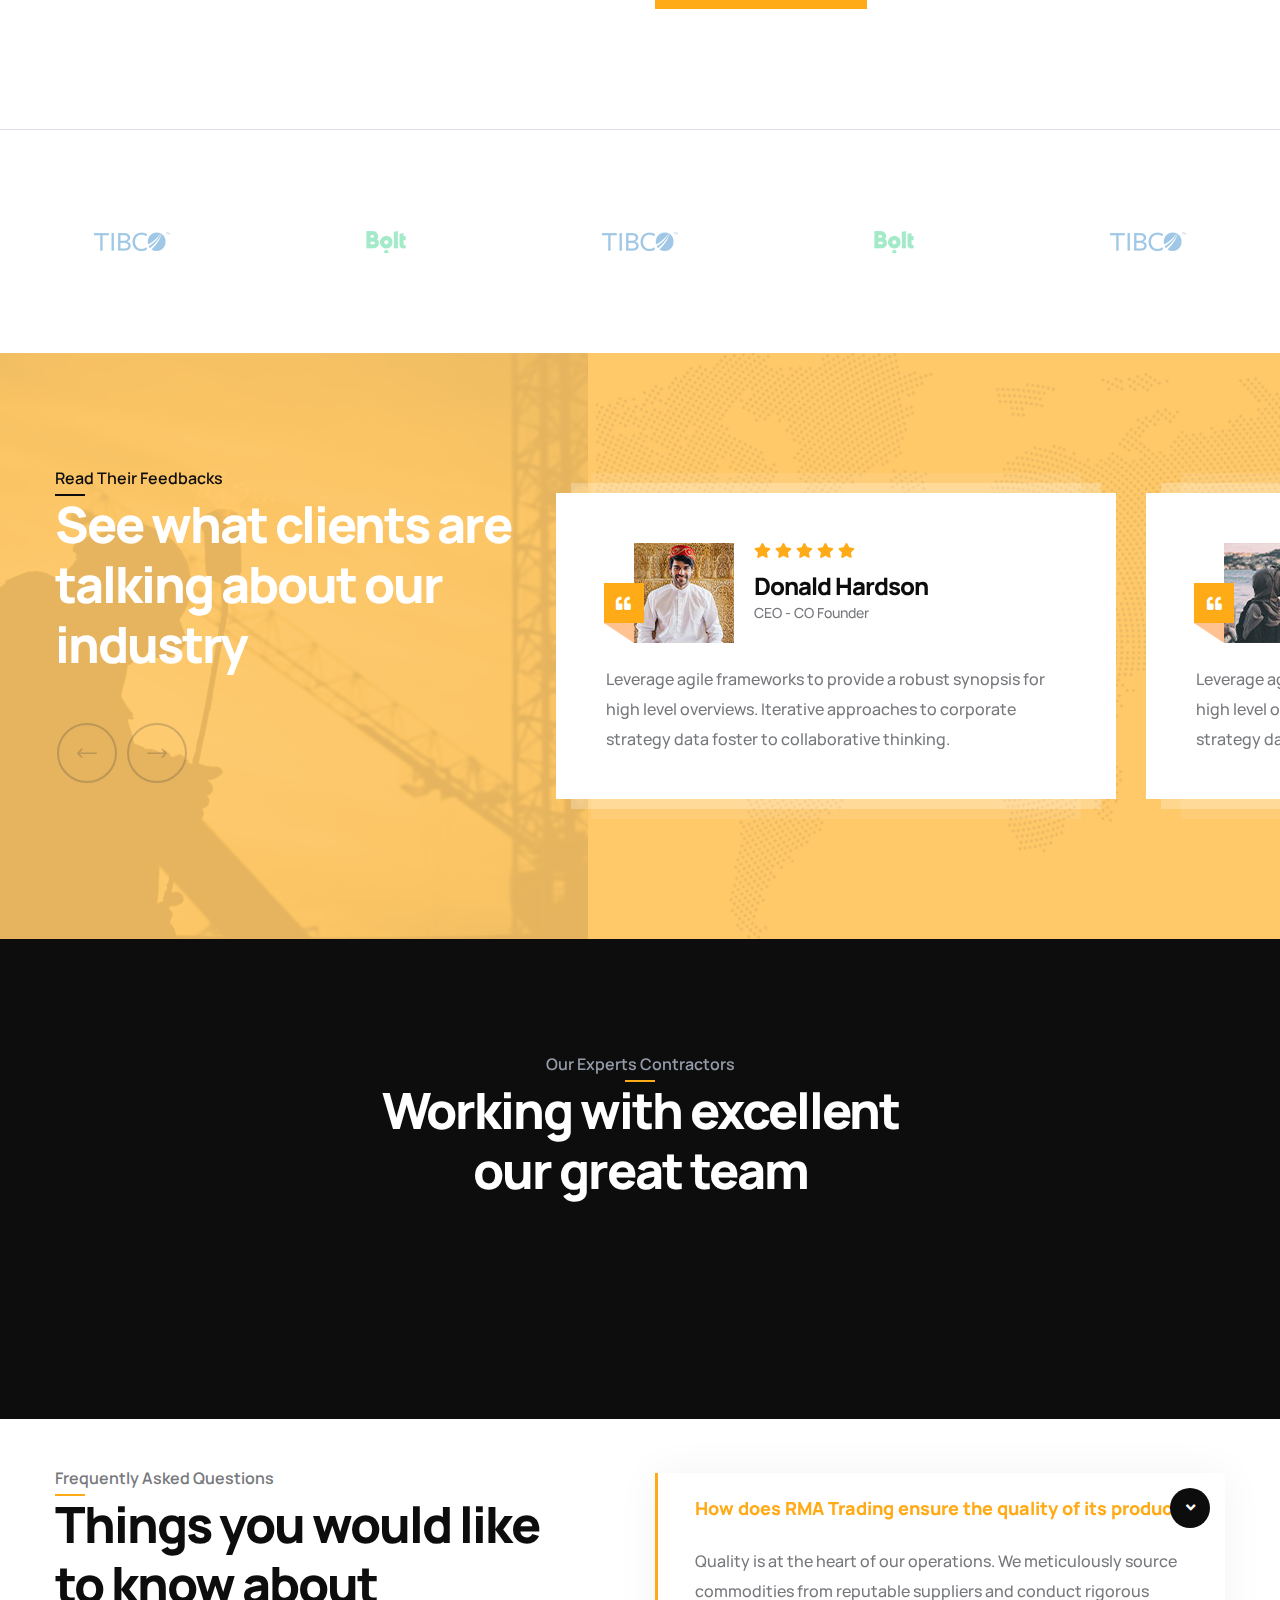
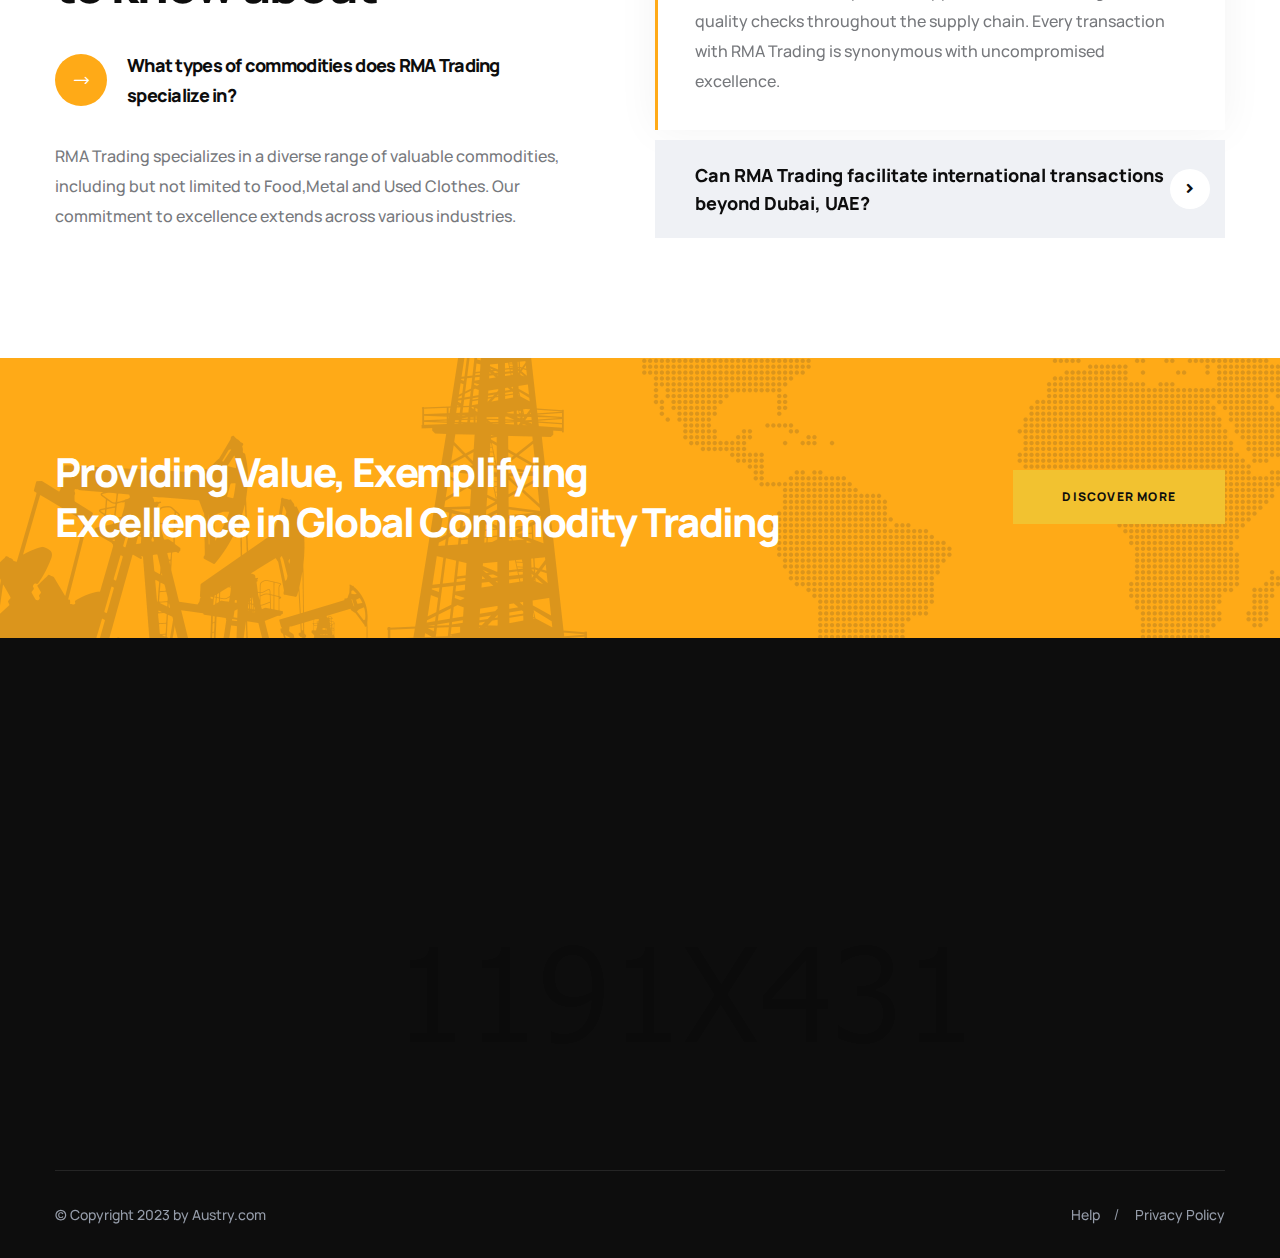
==== commit d117f0b8: "aah" ====
--- a/about.html
+++ b/about.html
@@ -135,7 +135,7 @@
         <!--Page Header End-->
 
         <!--About Seven Start-->
-     
+
         <!--About Seven End-->
         <section class="about-four">
             <div class="container">
@@ -147,7 +147,7 @@
                                 <div class="about-four__img">
                                     <img src="assets/images/resources/about-four-img-1.png" alt="">
                                 </div>
-                        
+
                             </div>
                         </div>
                     </div>
@@ -157,7 +157,12 @@
                                 <span class="section-title__tagline">Who We Are</span>
                                 <h2 class="section-title__title">About RMA <br>Trading</h2>
                             </div>
-                            <p class="about-four__text">At RMA Trading, we are a dynamic and dedicated trading company headquartered in the heart of Dubai, UAE. With a wealth of experience and a commitment to excellence, we have firmly established ourselves as a leader in the import and export of valuable commodities. Our journey began with a vision to connect markets worldwide and provide our clients with the highest quality products and services. As we've grown, so has our unwavering dedication to serving your trading needs.</p>
+                            <p class="about-four__text">At RMA Trading, we are a dynamic and dedicated trading company
+                                headquartered in the heart of Dubai, UAE. With a wealth of experience and a commitment
+                                to excellence, we have firmly established ourselves as a leader in the import and export
+                                of valuable commodities. Our journey began with a vision to connect markets worldwide
+                                and provide our clients with the highest quality products and services. As we've grown,
+                                so has our unwavering dedication to serving your trading needs.</p>
                             <ul class="list-unstyled about-four__points">
                                 <li>
                                     <div class="about-four__icon-box">
@@ -166,7 +171,9 @@
                                         </div>
                                         <p class="about-four__icon-text">Our Commitment to Quality</p>
                                     </div>
-                                    <p class="about-four__text-2">Quality is our core value. We pride ourselves on sourcing and delivering only the finest commodities. Every transaction with RMA Trading is synonymous with excellence.</p>
+                                    <p class="about-four__text-2">Quality is our core value. We pride ourselves on
+                                        sourcing and delivering only the finest commodities. Every transaction with RMA
+                                        Trading is synonymous with excellence.</p>
                                 </li>
                                 <li>
                                     <div class="about-four__icon-box">
@@ -175,13 +182,16 @@
                                         </div>
                                         <p class="about-four__icon-text">Our Global Presence</p>
                                     </div>
-                                    <p class="about-four__text-2">RMA Trading connects markets worldwide. Our vast network of partners, suppliers, and clients makes us your trusted gateway to international commerce.</p>
+                                    <p class="about-four__text-2">RMA Trading connects markets worldwide. Our vast
+                                        network of partners, suppliers, and clients makes us your trusted gateway to
+                                        international commerce.</p>
                                 </li>
                             </ul>
                             <div class="about-four__bottom">
                                 <div class="about-four__bottom-left">
                                     <div class="about-four__bottom-text-box">
-                                        <p class="about-four__bottom-text">Providing Value, Exemplifying Excellence in Global Commodity Trading</p>
+                                        <p class="about-four__bottom-text">Providing Value, Exemplifying Excellence in
+                                            Global Commodity Trading</p>
                                     </div>
                                     <div class="about-four__btn-box">
                                         <a href="about.html" class="thm-btn about-four__btn">Discover more</a>
@@ -190,7 +200,8 @@
                                 <div class="about-four__bottom-right">
                                     <div class="about-four__project-completed">
                                         <div class="about-four__project-completed-icon">
-                                            <img src="assets\images\Icons\icon-fea-04.svg" class="icon-feature-home" alt="">
+                                            <img src="assets\images\Icons\icon-fea-04.svg" class="icon-feature-home"
+                                                alt="">
                                         </div>
                                         <div class="about-four__project-completed-count-box count-box">
                                             <h3 class="count-text" data-stop="360" data-speed="3500">00</h3>
@@ -405,7 +416,7 @@
                         <br> our great team
                     </h2>
                 </div>
-            
+
             </div>
         </section>
         <!--Team One End-->
@@ -428,7 +439,9 @@
                                     <p>What types of commodities does RMA Trading specialize in?</p>
                                 </div>
                             </div>
-                            <p class="faq-one__text">RMA Trading specializes in a diverse range of valuable commodities, including but not limited to Food,Metal and Used Clothes. Our commitment to excellence extends across various industries.</p>
+                            <p class="faq-one__text">RMA Trading specializes in a diverse range of valuable commodities,
+                                including but not limited to Food,Metal and Used Clothes. Our commitment to excellence
+                                extends across various industries.</p>
                         </div>
                     </div>
                     <div class="col-xl-6 col-lg-6">
@@ -440,17 +453,24 @@
                                     </div>
                                     <div class="accrodion-content">
                                         <div class="inner">
-                                            <p>Quality is at the heart of our operations. We meticulously source commodities from reputable suppliers and conduct rigorous quality checks throughout the supply chain. Every transaction with RMA Trading is synonymous with uncompromised excellence.</p>
+                                            <p>Quality is at the heart of our operations. We meticulously source
+                                                commodities from reputable suppliers and conduct rigorous quality checks
+                                                throughout the supply chain. Every transaction with RMA Trading is
+                                                synonymous with uncompromised excellence.</p>
                                         </div><!-- /.inner -->
                                     </div>
                                 </div>
                                 <div class="accrodion">
                                     <div class="accrodion-title">
-                                        <h4>Can RMA Trading facilitate international transactions beyond Dubai, UAE?</h4>
+                                        <h4>Can RMA Trading facilitate international transactions beyond Dubai, UAE?
+                                        </h4>
                                     </div>
                                     <div class="accrodion-content">
                                         <div class="inner">
-                                            <p>Absolutely. RMA Trading prides itself on its global presence. With an extensive network of partners, suppliers, and clients, we serve as a trusted gateway to international commerce. Whether you're in Dubai or any part of the world, we can meet your trading needs efficiently.
+                                            <p>Absolutely. RMA Trading prides itself on its global presence. With an
+                                                extensive network of partners, suppliers, and clients, we serve as a
+                                                trusted gateway to international commerce. Whether you're in Dubai or
+                                                any part of the world, we can meet your trading needs efficiently.
 
 
 
@@ -459,7 +479,7 @@
                                         </div><!-- /.inner -->
                                     </div>
                                 </div>
-                           
+
                             </div>
                         </div>
                     </div>
@@ -489,7 +509,7 @@
         <!--Site Footer Start-->
         <footer class="site-footer">
             <div class="site-footer__img">
-                <img src="assets/images/resources/footer-logo.png" alt="">
+                <img src="assets/images/resources/site-footer-img-1.jpg" alt="">
             </div>
             <div class="container">
                 <div class="site-footer__top">
@@ -500,8 +520,8 @@
                                     <a href="index.html"><img src="assets/images/resources/footer-logo.png" alt=""></a>
                                 </div>
                                 <div class="footer-widget__about-text-box">
-                                    <p class="footer-widget__about-text">At RMA Trading, we are a dynamic and dedicated
-                                        trading company headquartered in the heart of Dubai, UAE.</p>
+                                    <p class="footer-widget__about-text">There are many of simple lorem available for
+                                        not, but the majority alteration.</p>
                                 </div>
                                 <div class="footer-widget__about-btn-box">
                                     <a href="contact.html" class="footer-widget__about-btn thm-btn">Contact</a>
@@ -515,9 +535,9 @@
                                 </div>
                                 <ul class="footer-widget__links-list list-unstyled">
                                     <li><a href="about.html">About</a></li>
-                                    <li><a href="metal.html">Metal Trading</a></li>
-                                    <li><a href="food.html">Food Product Trading</a></li>
-                                    <li><a href="gallery-1.html">Gallery</a></li>
+                                    <li><a href="team.html">Meet Our Team</a></li>
+                                    <li><a href="news.html">News & Media</a></li>
+                                    <li><a href="projects-1.html">Our Projects</a></li>
                                     <li><a href="contact.html">Contacts</a></li>
                                 </ul>
                             </div>
@@ -527,9 +547,9 @@
                                 <div class="footer-widget__title-box">
                                     <h4 class="footer-widget__title">Contact</h4>
                                 </div>
-                                <p class="footer-widget__contact-text">Dubai Business Bay<br>
-                                    Churchill Tower
-                                    Office N'811
+                                <p class="footer-widget__contact-text">Churchill business tower,<br>
+                                    office 3011 ,<br>
+                                    Business Bay, Dubai - UAE
                                 </p>
                                 <ul class="footer-widget__Contact-list list-unstyled">
                                     <li>
@@ -537,7 +557,7 @@
                                             <span class="icon-email"></span>
                                         </div>
                                         <div class="text">
-                                            <p><a href="needhelp@company.com">info@rmageneraltrading.com </a></p>
+                                            <p><a href="needhelp@company.com">info@rmageneraltrading.com</a></p>
                                         </div>
                                     </li>
                                     <li>
@@ -545,7 +565,7 @@
                                             <span class="icon-telephone"></span>
                                         </div>
                                         <div class="text">
-                                            <p><a href="tel:9288008960">+971 ( 56371 ) - 7846</a></p>
+                                            <p><a href="tel:9288008960">+971 4 410 7865</a></p>
                                         </div>
                                     </li>
                                 </ul>
@@ -577,7 +597,7 @@
                     </div>
                 </div>
                 <div class="site-footer__bottom">
-                    <p class="site-footer__bottom-text">© Copyright 2023 by <a href="#">11eleven.me</a></p>
+                    <p class="site-footer__bottom-text">© Copyright 2023 by <a href="#">Austry.com</a></p>
                     <ul class="list-unstyled site-footer__bottom-menu">
                         <li><a href="about.html">Help</a></li>
                         <li><a href="about.html">Privacy Policy</a></li>
